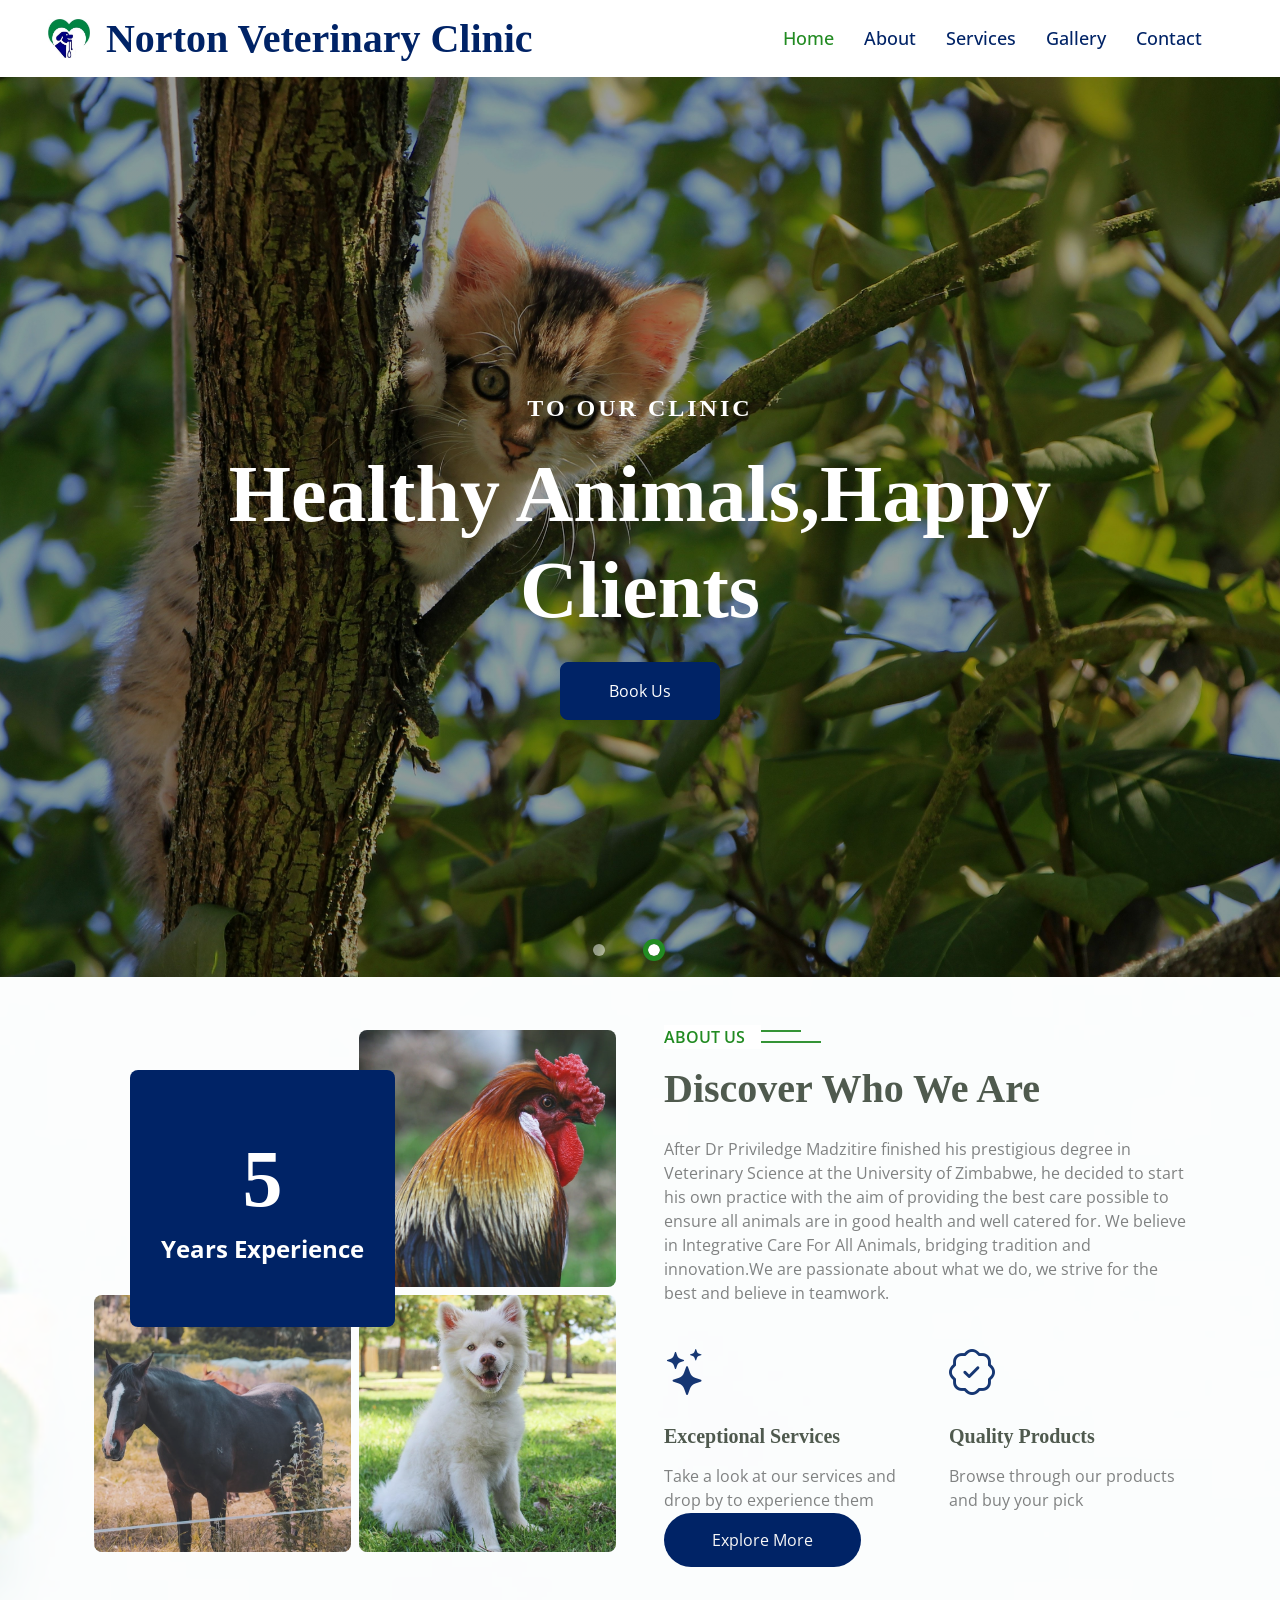
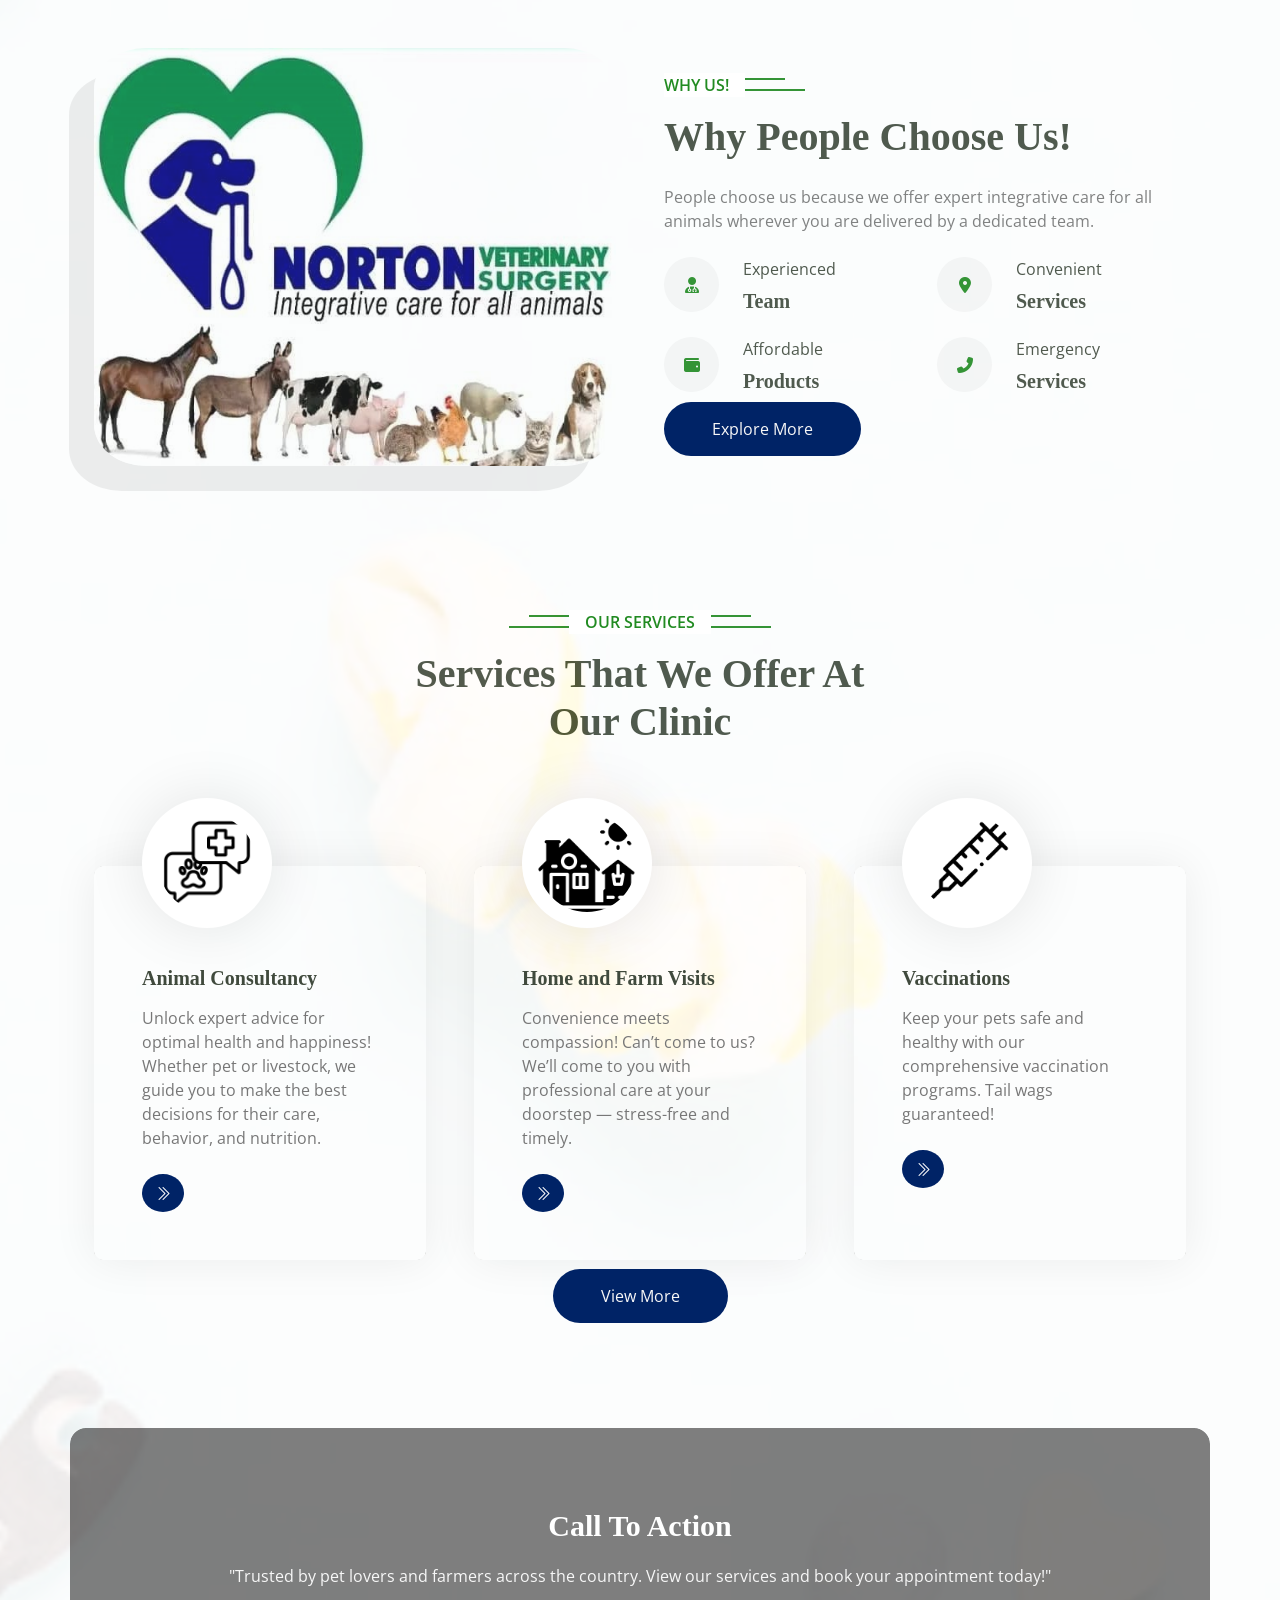
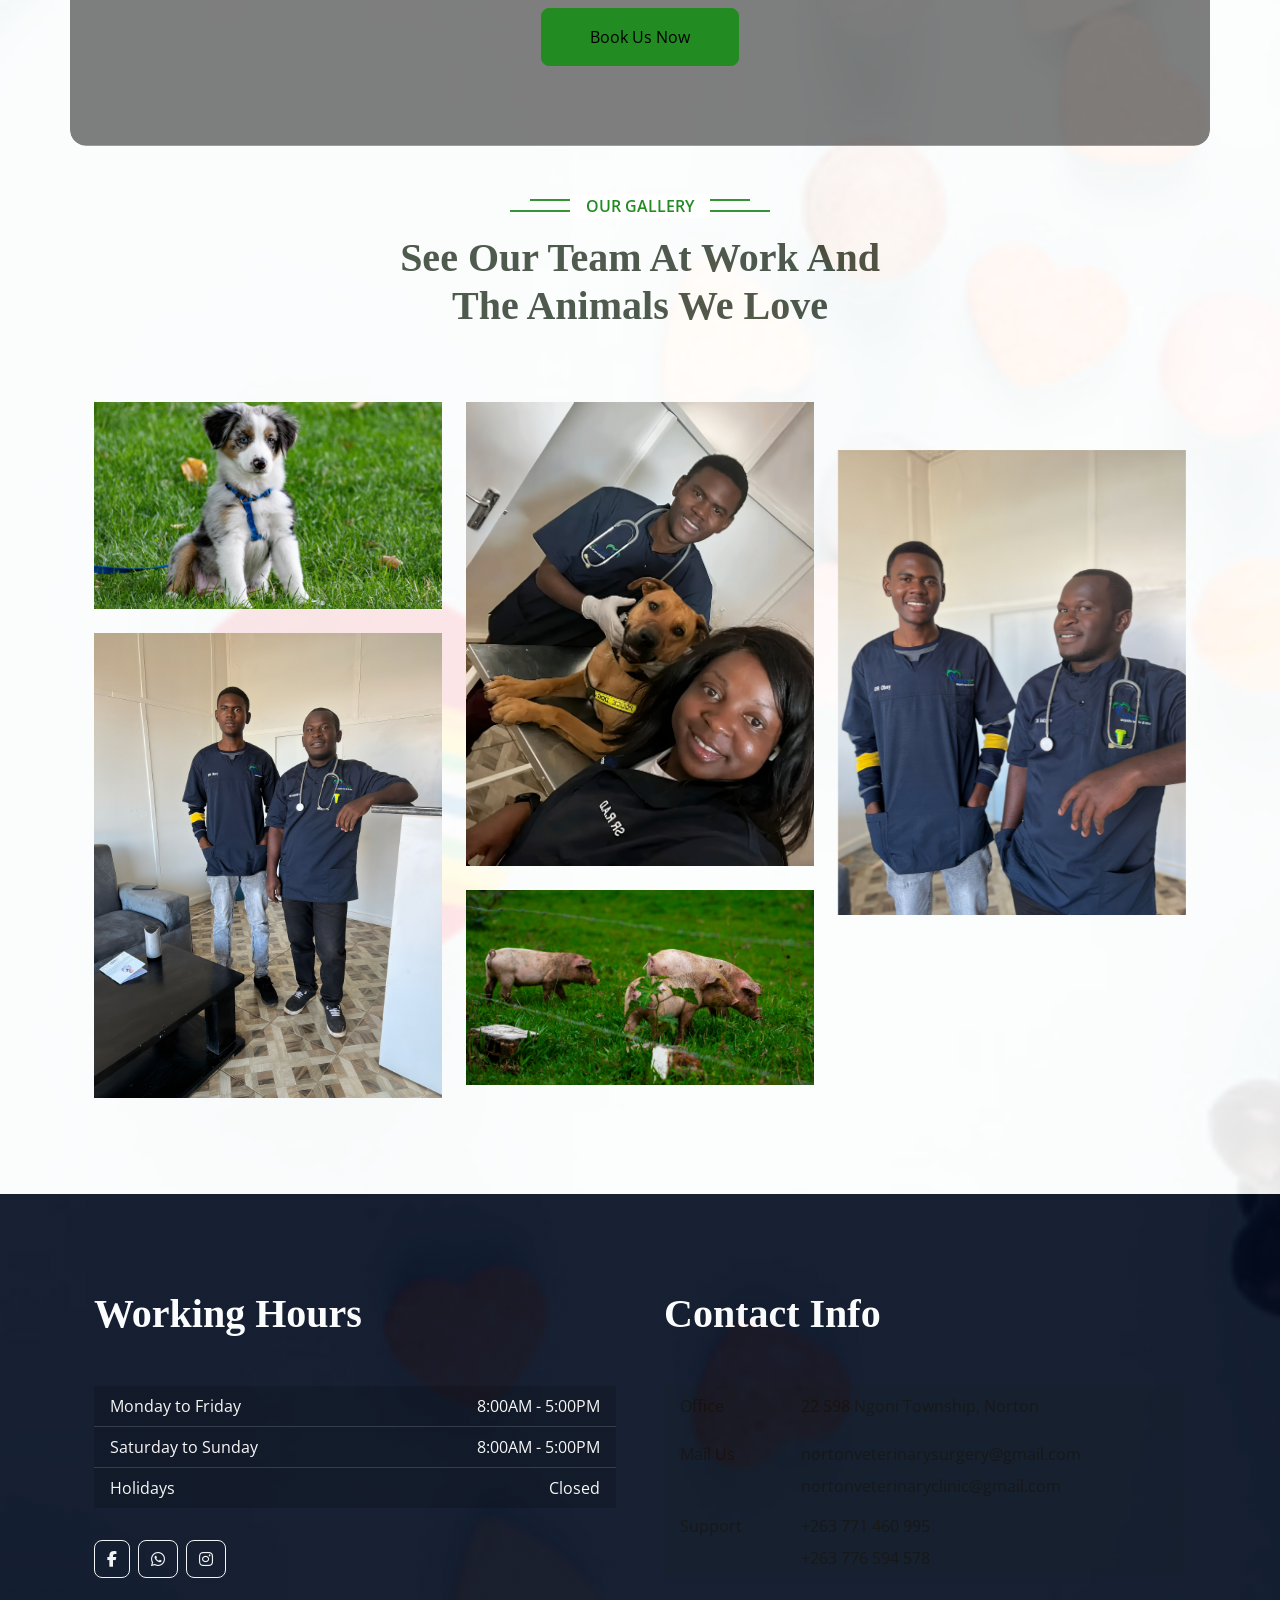
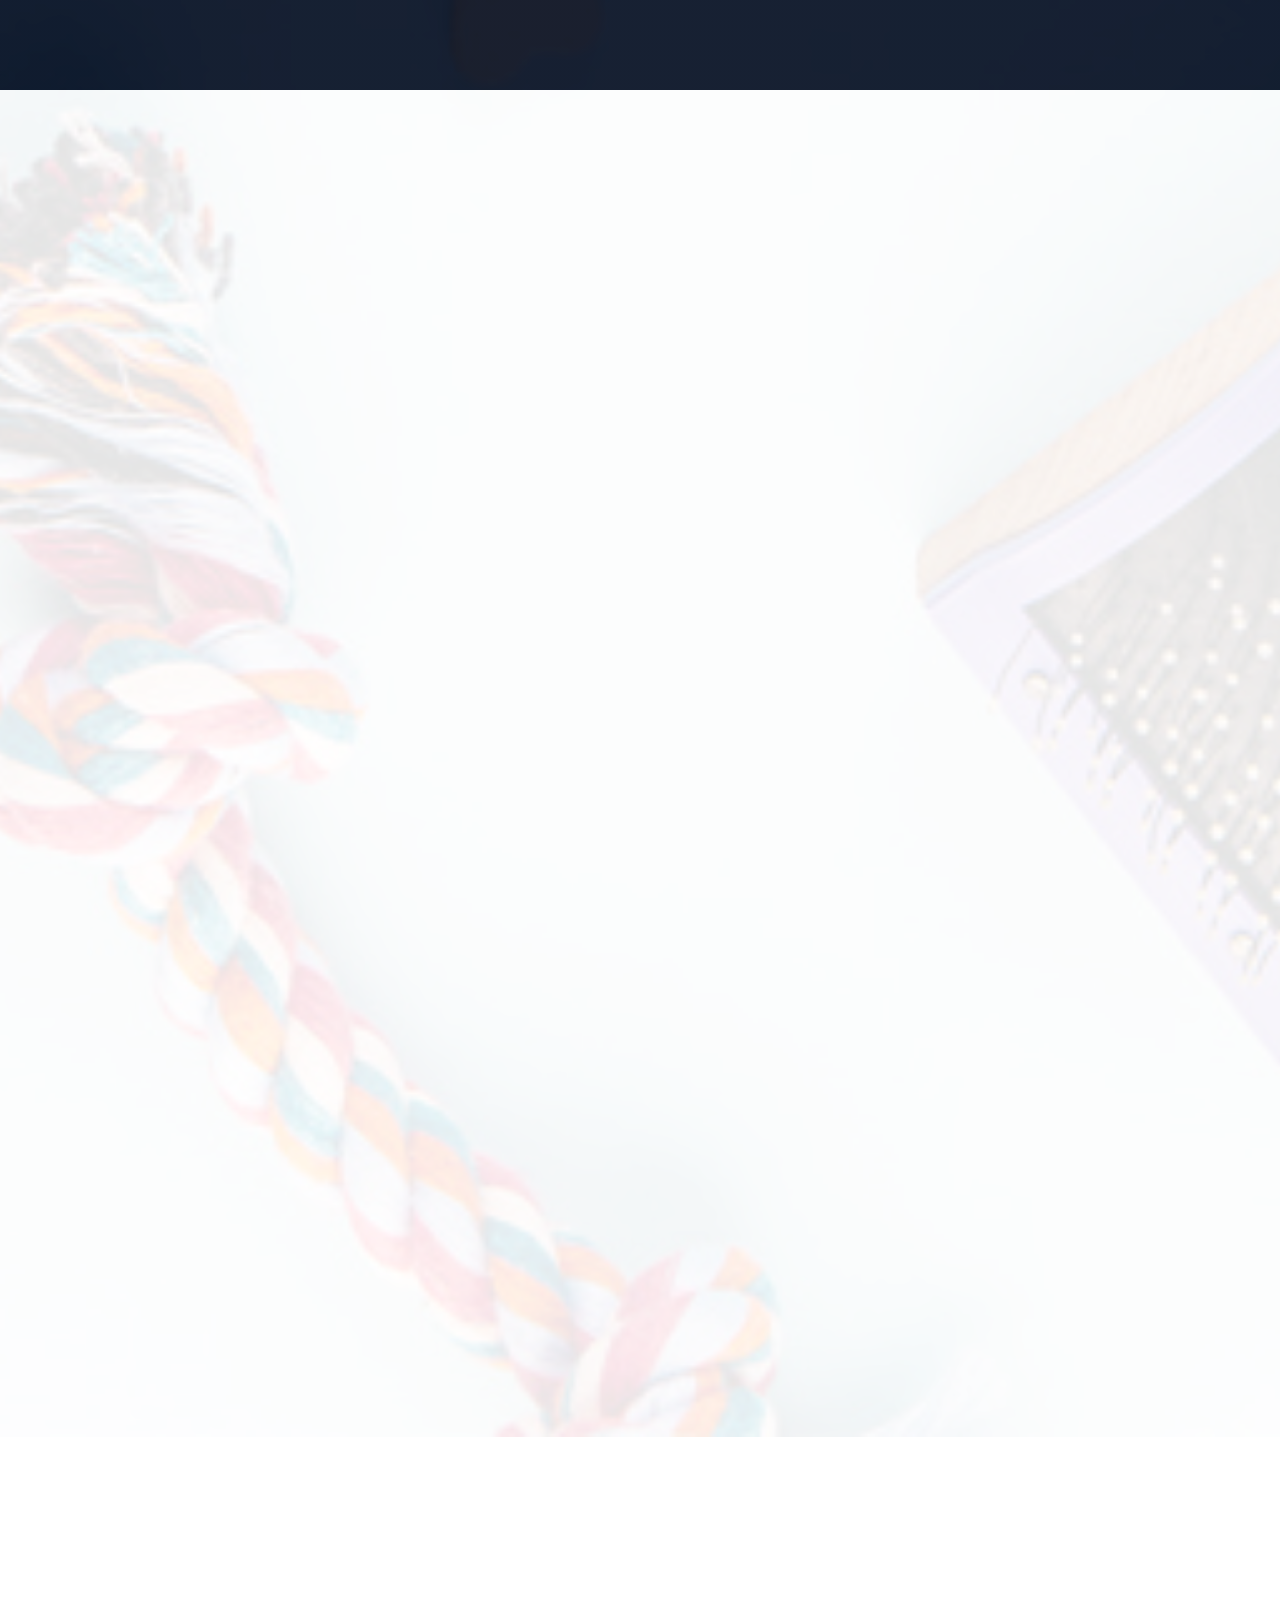
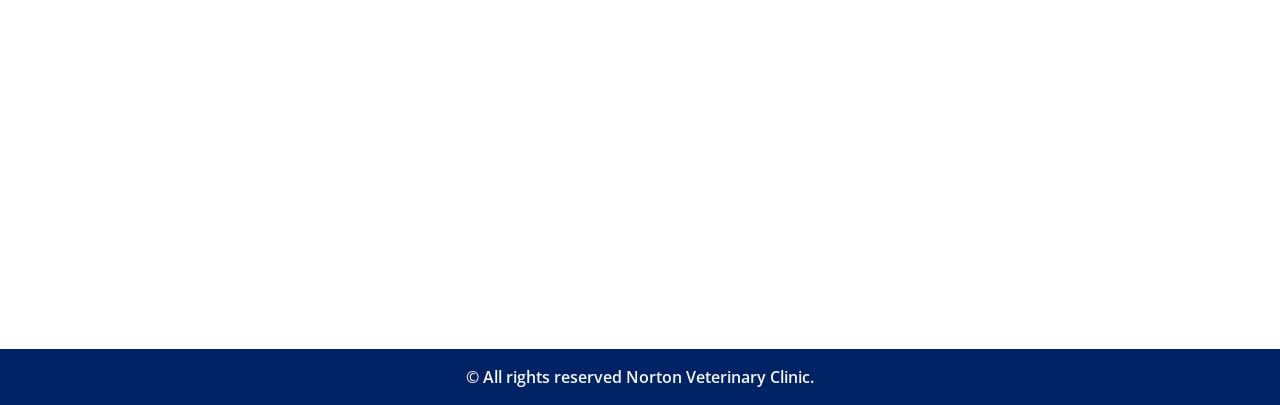
==== index.html @ 89fa4abd "Initial Commit" ====
<!DOCTYPE html>
<html lang="en">

<head>
    <meta charset="utf-8">
    <title>Norton Veterinary Clinic</title>
    <meta content="width=device-width, initial-scale=1.0" name="viewport">
    <meta content="" name="keywords">
    <meta content="" name="description">

    <!-- Favicon -->
    <link href="images/favicon.jpg" rel="icon">
    
    <!-- web fonts and libraries -->
    <link href="https://fonts.googleapis.com/css2?family=Open+Sans:wght@400;500&family=Quicksand:wght@600;700&display=swap" rel="stylesheet"/>
    <link href="https://cdn.jsdelivr.net/npm/bootstrap@5.3.3/dist/css/bootstrap.min.css" rel="stylesheet" integrity="sha384-rbsA2VBKQhggwzxH7pPCaAqO46MgnOM80zW1RWuH61DGLwZJEdK2Kadq2F9CUG65" crossorigin="anonymous">
    <link rel="stylesheet" href="https://cdn.jsdelivr.net/npm/bootstrap-icons@1.10.5/font/bootstrap-icons.css">
    <link href="https://cdnjs.cloudflare.com/ajax/libs/font-awesome/6.7.2/css/all.min.css" rel="stylesheet">
    <link rel="stylesheet" href="https://cdnjs.cloudflare.com/ajax/libs/animate.css/4.1.1/animate.min.css" integrity="sha512-c42qTSw/wPZ3/5LBzD+Bw5f7bSF2oxou6wEb+I/lqeaKV5FDIfMvvRp772y4jcJLKuGUOpbJMdg/BTl50fJYAw==" crossorigin="anonymous" referrerpolicy="no-referrer" />
    <link rel="stylesheet" href="https://cdnjs.cloudflare.com/ajax/libs/OwlCarousel2/2.3.4/assets/owl.carousel.min.css" integrity="sha512-tS3S5qG0BlhnQROyJXvNjeEM4UpMXHrQfTGmbQ1gKmelCxlSEBUaxhRBj/EFTzpbP4RVSrpEikbmdJobCvhE3g==" crossorigin="anonymous" referrerpolicy="no-referrer" />
    <link rel="stylesheet" href="https://cdnjs.cloudflare.com/ajax/libs/OwlCarousel2/2.3.4/assets/owl.theme.default.min.css" integrity="sha512-tS3S5qG0BlhnQROyJXvNjeEM4UpMXHrQfTGmbQ1gKmelCxlSEBUaxhRBj/EFTzpbP4RVSrpEikbmdJobCvhE3g==" crossorigin="anonymous" referrerpolicy="no-referrer" />
    <link rel="stylesheet" href="https://cdnjs.cloudflare.com/ajax/libs/lightbox2/2.11.5/css/lightbox.min.css" integrity="sha512-xtV3HfYNbQXS/1R1jP53KbFcU9WXiSA1RFKzl5hRlJgdOJm4OxHCWYpskm6lN0xp0XtKGpAfVShpbvlFH3MDAA==" crossorigin="anonymous" referrerpolicy="no-referrer" />
    
 
    <!-- Template Stylesheet -->
      <link href="css/bootstrap.css" rel="stylesheet">
    <link href="css/style.css" rel="stylesheet">



</head>

    <body>

    <!-- Navbar -->
      <nav class="navbar navbar-expand-lg bg-white navbar-light sticky-top  px-lg-5 px-4 py-lg-0  ">
        <a href="index.html" class="navbar-brand d-flex align-items-center">
           <img class="img-fluid me-3" src="images/logo.jpg" alt="Icon" />
            <h1 class="m-0 text-secondary lh-1">Norton Veterinary Clinic</h1>
        </a>
        <button type="button" class="navbar-toggler me-0" data-bs-toggle="collapse" data-bs-target="#navbarCollapse">
            <span class="navbar-toggler-icon"></span>
        </button>
        <div class="collapse navbar-collapse" id="navbarCollapse">
            <div class="navbar-nav ms-auto p-4 p-lg-0">
                <a href="index.html" class="nav-item nav-link active">Home</a>
                <a href="about.html" class="nav-item nav-link">About</a>
                <a href="service.html" class="nav-item nav-link">Services</a>
                <a href="gallery.html" class="nav-item nav-link">Gallery</a>
                <a href="contact.html" class="nav-item nav-link">Contact</a>
            </div>
         </div>
    </nav>
    <!-- Navbar -->

<!-- hero section -->
          <div class="container-fluid carousel-header vh-100 px-0">
            <div id="carouselId" class="carousel slide" data-bs-ride="carousel">
                <ol class="carousel-indicators">
                    <li data-bs-target="#carouselId" data-bs-slide-to="0" class="active"></li>
                    <li data-bs-target="#carouselId" data-bs-slide-to="1"></li>
          
                </ol>
                <div class="carousel-inner" role="listbox">
                    <div class="carousel-item active">
                        <img src="images/herosection1.jpg" class="img-fluid" alt="Image">
                        <div class="carousel-caption">
                            <div class="p-3" style="max-width: 900px;">
                                <h4 class="text-white text-uppercase fw-bold mb-4" style="letter-spacing: 3px;">WE WELCOME YOU</h4>
                                <h1 class="display-1 text-capitalize text-white mb-4">Saving Lives One Paw At Time </h1>
                               
                                <div class="d-flex align-items-center justify-content-center">
                                    <a class="btn-hover-bg btn btn-primary text-white py-3 px-5" href="contact.html">Contact Us</a>
                                </div>
                            </div>
                        </div>
                    </div>
                    <div class="carousel-item">
                        <img src="images/herosection2.jpg" class="img-fluid" alt="Image">
                        <div class="carousel-caption">
                            <div class="p-3" style="max-width: 900px;">
                                <h4 class="text-white text-uppercase fw-bold mb-4" style="letter-spacing: 3px;">TO OUR CLINIC</h4>
                                <h1 class="display-1 text-capitalize text-white mb-4">Healthy Animals,Happy Clients</h1>
                          
                                <div class="d-flex align-items-center justify-content-center">
                                    <a class="btn-hover-bg btn btn-secondary text-white py-3 px-5" href="https://wa.me/263776594578">Book Us</a>
                                </div>
                            </div>
                        </div>
                    </div>
                
                </div>
                <button class="carousel-control-prev" type="button" data-bs-target="#carouselId" data-bs-slide="prev">
                    <span class="carousel-control-prev-icon" aria-hidden="true"></span>
                    <span class="visually-hidden">Previous</span>
                </button>
                <button class="carousel-control-next" type="button" data-bs-target="#carouselId" data-bs-slide="next">
                    <span class="carousel-control-next-icon" aria-hidden="true"></span>
                    <span class="visually-hidden">Next</span>
                </button>
            </div>
        </div>

    
    <!-- End Hero Section -->

<!-- main content -->
   <div class="main_content">
    <div class="main_content_bg">
      <img src="images/maincontent.jpg" alt="">
    </div>

<!--About Us Section -->


<div class="container-xxl py-5">
  <div class="container">
    <div class="row g-5 align-items-end">
      <div class="col-lg-6">
        <div class="row g-2">
          <div class="col-6 position-relative wow animate__animated animate__fadeIn" data-wow-delay="0.6s">
            <div class="abt-exp rounded bg-secondary text-center">
              <h1 class="display-1 mb-1 text-white">5</h1>
              <small class="fs-4 fw-bold text-white">Years Experience</small>
            </div>
          </div>
          <div class="col-6 wow animate__animated animate__fadeIn" data-wow-delay="0.1s">
            <img class="img-fluid rounded" src="images/about1.jpeg" alt="">
          </div>
          <div class="col-6 wow animate__animated animate__fadeIn" data-wow-delay="0.3s">
            <img class="img-fluid rounded" src="images/about2.jpeg" alt="">
          </div>
          <div class="col-6 wow animate__animated animate__fadeIn" data-wow-delay="0.5s">
            <img class="img-fluid rounded" src="images/about3.jpg" alt="">
          </div>
        </div>
      </div>

    
      <div class="col-lg-6 wow animate__animated animate__fadeIn" data-wow-delay="0.4s">
        <p class="sect-title bg-white text-start pe-3 text-primary">About Us</p>
        <h1 class="mb-4">Discover Who We Are</h1>
        <p class="mb-4">
          After Dr Priviledge Madzitire finished his prestigious degree in Veterinary Science at the University of Zimbabwe, he decided to start his own practice with the aim of providing the best care possible to ensure all animals are in good health and well catered for. We believe in Integrative Care For All Animals, bridging tradition and innovation.We are passionate about what we do, we strive for the best and believe in teamwork.
        </p>

        <div class="row g-5 pt-2 mb-3">
          <div class="col-sm-6">
            <div class="abt-icon">
              <i class="bi bi-stars"></i>
            </div>
            <h5 class="mb-3">Exceptional Services</h5>
            <span>Take a look at our services and drop by to experience them</span>
          </div>
          <div class="col-sm-6">
            <div class="abt-icon">
              <i class="bi bi-patch-check"></i>
            </div>
            <h5 class="mb-3">Quality Products</h5>
            <span>Browse through our products and buy your pick</span>
          </div>
        </div>
        <a class="abt-btn px-5 py-3 rounded-pill" href="about.html">Explore More</a>
      </div>
    </div>
  </div>
</div>

<!-- end about -->

<!-- Why Us Section -->

<div class="container-xxl py-5">
  <div class="container">
    <div class="row g-5 align-items-center">
      <div class="col-lg-6 wow animate__animated animate__fadeInUp" data-wow-delay="0.5s">
        <div class="image-box">
          <img class="img-fluid" src="images/about.jpg" alt="">
        </div>
      </div>

      <div class="col-lg-6 wow animate__animated animate__fadeInUp" data-wow-delay="0.1s">
        <p class="sect-title bg-white pe-3 text-start text-primary">Why Us!</p>
        <h1 class="mb-4">Why People Choose Us!</h1>
        <p class="mb-4">People choose us because we offer expert integrative care for all animals wherever you are delivered by a dedicated team.</p>

        <div class="row g-4">
          <div class="col-6">
            <div class="d-flex align-items-center">
              <div class="d-flex flex-shrink-0 align-items-center justify-content-center rounded-circle bg-light" style="width: 55px; height: 55px;">
                <i class="fa fa-user-md text-primary"></i>
              </div>
              <div class="ms-4">
                <p class="text-dark mb-2">Experienced</p>
                <h5 class="text-dark mb-0">Team</h5>
              </div>
            </div>
          </div>

          <div class="col-6">
            <div class="d-flex align-items-center">
              <div class="d-flex flex-shrink-0 align-items-center justify-content-center rounded-circle bg-light" style="width: 55px; height: 55px;">
                <i class="fa fa-map-marker-alt text-primary"></i>
              </div>
              <div class="ms-4">
                <p class="text-dark mb-2">Convenient</p>
                <h5 class="text-dark mb-0">Services</h5>
              </div>
            </div>
          </div>

          <div class="col-6">
            <div class="d-flex align-items-center">
              <div class="d-flex flex-shrink-0 align-items-center justify-content-center rounded-circle bg-light" style="width: 55px; height: 55px;">
                <i class="fa fa-wallet text-primary"></i>
              </div>
              <div class="ms-4">
                <p class="text-dark mb-2">Affordable</p>
                <h5 class="text-dark mb-0">Products</h5>
              </div>
            </div>
          </div>

          <div class="col-6">
            <div class="d-flex align-items-center">
              <div class="d-flex flex-shrink-0 align-items-center justify-content-center rounded-circle bg-light" style="width: 55px; height: 55px;">
                <i class="fa fa-phone-alt text-primary"></i>
              </div>
              <div class="ms-4">
                <p class="text-dark mb-2">Emergency</p>
                <h5 class="text-dark mb-0">Services</h5>
              </div>
            </div>
          </div>
        </div>
        <br>
        <a class="abt-btn rounded-pill py-3 px-5" href="about.html">Explore More</a>
      </div>
    </div>
  </div>
</div>


<!-- end of why us -->

 
<!-- Services Section -->
<div class="container-fluid py-5">
  <div class="container py-5">
    <div class="text-center mx-auto pb-4 wow animate__animated animate__fadeInUp" data-wow-delay="0.1s" style="max-width: 500px;">
      <p class="sect-title bg-white text-center text-primary px-3">Our Services</p>
      <h1 class="mb-5">Services That We Offer At Our Clinic</h1>
    </div>

    <div class="row g-5 justify-content-center">
      
      <div class="col-md-6 col-lg-6 col-xl-4 pt-5 wow animate__animated animate__fadeInUp" data-wow-delay="0.1s">
        <div class="serv-item d-flex h-100">
          <div class="serv-img">
            <img class="img-fluid" src="images/service1.1.jpg" alt="">
          </div>
          <div class="serv-text p-5 pt-0">
            <div class="serv-icon">
              <img class="img-fluid rounded-circle" src="images/service1.png" alt="">
            </div>
            <h5 class="mb-3">Animal Consultancy</h5>
            <p class="mb-4">
              Unlock expert advice for optimal health and happiness! Whether pet or livestock, we guide you to make the best decisions for their care, behavior, and nutrition.
            </p>
            <a class="btn btn-square rounded-circle" href="service.html"><i class="bi bi-chevron-double-right"></i></a>
          </div>
        </div>
      </div>

    
      <div class="col-md-6  col-lg-6 col-xl-4 pt-5 wow animate__animated animate__fadeInUp" data-wow-delay="0.3s">
        <div class="serv-item d-flex h-100">
          <div class="serv-img">
            <img class="img-fluid" src="images/service2.2.jpg" alt="">
          </div>
          <div class="serv-text p-5 pt-0">
            <div class="serv-icon">
              <img class="img-fluid rounded-circle" src="images/service2.png" alt="">
            </div>
            <h5 class="mb-3">Home and Farm Visits</h5>
            <p class="mb-4">
              Convenience meets compassion! Can’t come to us? We’ll come to you with professional care at your doorstep — stress-free and timely.
            </p>
            <a class="btn btn-square rounded-circle" href="service.html"><i class="bi bi-chevron-double-right"></i></a>
          </div>
        </div>
      </div>

    
      <div class="col-md-6 col-lg-6 col-xl-4 pt-5 wow animate__animated animate__fadeInUp" data-wow-delay="0.5s">
        <div class="serv-item d-flex h-100">
          <div class="serv-img">
            <img class="img-fluid" src="images/service3.2.jpg" alt="">
          </div>
          <div class="serv-text p-5 pt-0">
            <div class="serv-icon">
              <img class="img-fluid rounded-circle" src="images/service3.png" alt="">
            </div>
            <h5 class="mb-3">Vaccinations</h5>
            <p class="mb-4">
              Keep your pets safe and healthy with our comprehensive vaccination programs. Tail wags guaranteed!
            </p>
            <a class="btn btn-square rounded-circle" href="service.html"><i class="bi bi-chevron-double-right"></i></a>
          </div>
        </div>
      </div>
    </div>
    <div class="text-center p-4">
      <a class="abt-btn rounded-pill py-3 px-5" href="service.html">View More</a>
    </div>
  </div>
</div>
<!-- service end -->

<!-- Call To Action Section -->
<section id="CAT" class="CAT section dark-background">
  <div class="container CAT section dark-background">
    <img src="images/CAT.png" alt="" class="img-fluid mb-4">
    <div class="content row justify-content-center wow animate__animated animate__zoomIn" data-wow-delay="0.1s">
      <div class="col-xl-10">
        <div class="text-center">
          <h2>Call To Action</h2>
          <p>"Trusted by pet lovers and farmers across the country. View our services and book your appointment today!"</p>
          <a class="btn btn-primary rounded-rectangle py-3 px-5" href="https://wa.me/263776594578">Book Us Now</a>
        </div>
      </div>
    </div>
  </div>
</section>
<!-- CAT  end -->



 <!-- gallery -->
<div class="container-xxl py-5">
  <div class="container">
    <div class="text-center mx-auto pb-4 wow animate__animated animate__fadeInUp" data-wow-delay="0.1s" style="max-width: 500px;">
      <p class="sect-title bg-white text-center text-primary px-3">Our Gallery</p>
      <h1 class="mb-5">See Our Team At Work And The Animals We Love</h1>
    </div>

    <div class="row g-4">
      <!-- Column 1 -->
      <div class="col-lg-4 col-md-6 wow animate__animated animate__fadeInUp" data-wow-delay="0.1s">
        <div class="row g-4">
          <div class="col-12">
            <a href="images/md-1.jpg" data-lightbox="gallery">
              <div class="position-relative">
                <img class="img-fluid" src="images/md-1.jpg" alt="">
              </div>
            </a>
          </div>
          <div class="col-12">
            <a href="images/lg-1.jpg" data-lightbox="gallery">
              <div class="position-relative">
                <img class="img-fluid" src="images/lg-1.jpg" alt="">
              </div>
            </a>
          </div>
        </div>
      </div>

      <!-- Column 2 -->
      <div class="col-lg-4 col-md-6 wow animate__animated animate__fadeInUp" data-wow-delay="0.3s">
        <div class="row g-4">
          <div class="col-12">
            <a href="images/lg-2.jpg" data-lightbox="gallery">
              <div class="position-relative">
                <img class="img-fluid" src="images/lg-2.jpg" alt="">
              </div>
            </a>
          </div>
          <div class="col-12">
            <a href="images/md-2.jpg" data-lightbox="gallery">
              <div class="position-relative">
                <img class="img-fluid" src="images/md-2.jpg" alt="">
              </div>
            </a>
          </div>
        </div>
      </div>

      <!-- Column 3 -->
      <div class="col-lg-4 col-md-6 wow animate__animated animate__fadeInUp" data-wow-delay="0.5s">
        <div class="row g-4">
          <div class="col-12">
            <a href="images/md-3.jpg" data-lightbox="gallery">
              <div class="position-relative">
                <img class="img-fluid" src="images/md-3.jpg" alt="">
              </div>
            </a>
          </div>
          <div class="col-12">
            <a href="images/lg-3.jpg" data-lightbox="gallery">
              <div class="position-relative">
                <img class="img-fluid" src="images/lg-3.jpg" alt="">
              </div>
            </a>
          </div>
        </div>
      </div>
      
      
    </div>
  </div>
</div>
<!-- gallery -->

     
<!-- banner working hrs -->
<div class="container-xxl bg-secondary working-hours my-5 py-5 wow fadeInUp" data-wow-delay="0.1s"> 
  <div class="container py-5">
    <div class="row g-5">
      <div class="col-md-6 wow fadeIn" data-wow-delay="0.3s">
        <h1 class="display-6 text-white mb-5">Working Hours</h1>
        <ul class="list-group list-group-flush">
          <li class="list-group-item d-flex justify-content-between align-items-center">
            <span>Monday to Friday</span>
            <span>8:00AM - 5:00PM</span>
          </li>
          <li class="list-group-item d-flex justify-content-between align-items-center">
            <span>Saturday to Sunday</span>
            <span>8:00AM - 5:00PM</span>
          </li>
             <li class="list-group-item d-flex justify-content-between align-items-center">
            <span>Holidays</span>
            <span>Closed</span>
          </li>
        </ul>
        <br>
        <div class="d-flex pt-2">
        
          <a class="btn btn-outline-light btn-social me-2" href="https://www.facebook.com/profile.php?id=100092186135225"><i class="fab fa-facebook-f"></i></a>
          <a class="btn btn-outline-light btn-social me-2" href="https://wa.me/263776594578"><i class="fab fa-whatsapp"></i></a>
            <a class="btn btn-outline-light btn-social me-2" href="https://wa.me/263776594578"><i class="fab fa-instagram"></i></a>
         
        </div>
      </div>
      <div class="col-md-6 text-light wow fadeIn" data-wow-delay="0.5s">
        <h1 class="display-6 text-white mb-5">Contact Info</h1>
        <table class="table table-borderless text-white">
          <tbody>
            <tr>
              <td>Office</td>
              <td>
                <p class="mb-2">22 598 Ngoni Township, Norton</p></td>
            </tr>
            <tr>
              <td>Mail Us</td>
              <td>
                <p class="mb-2">nortonveterinarysurgery@gmail.com</p>
                <p class="mb-0">nortonveterinaryclinic@gmail.com</p>
              </td>
            </tr>
            <tr>
              <td>Support</td>
              <td>
                <p class="mb-2">+263 771 460 995</p>
                <p class="mb-0">+263 776 594 578</p>
              </td>
            </tr>
          </tbody>
        </table>
      </div>
    </div>
  </div>
</div>

<!-- end of banner -->



<!-- team -->
<div class="container-xxl py-5">
  <div class="container">
    <div class="text-center mx-auto wow animate__animated animate__fadeInUp" data-wow-delay="0.1s" style="max-width: 500px;">
      <p class="sect-title bg-white text-center text-primary px-3">Our Team</p>
      <h1 class="mb-5">Experienced Team Members</h1>
    </div>
    <div class="row g-4 justify-content-center">
      <!-- Team Member 1 -->
      <div class=" col-md-6 col-lg-4 wow animate__animated animate__fadeInUp" data-wow-delay="0.1s">
        <div class="team-card rounded-circle p-4 text-center">
          <img class="img-fluid rounded-circle mb-4" src="images/dr priv.jpg" alt="Dr Priviledge Madzitire">
          <h5>Dr P Madzitire</h5>
          <p class="text-dark">Founder and Owner</p>
   
        </div>
      </div>

      <!-- Team Member 2 -->
      <div class=" col-md-6 col-lg-4 wow animate__animated animate__fadeInUp" data-wow-delay="0.3s">
        <div class="team-card rounded-circle p-4 text-center">
          <img class="img-fluid rounded-circle mb-4" src="images/dr debra.jpg" alt="Dr Debra Makumbinde">
          <h5>Dr D Makumbinde</h5>
          <p class="text-dark">Veterinarian</p>
       
        </div>
      </div>

      <!-- Team Member 3 -->
      <div class=" col-md-6 col-lg-4 wow animate__animated animate__fadeInUp" data-wow-delay="0.5s">
        <div class="team-card rounded-circle p-4 text-center">
          <img class="img-fluid rounded-circle mb-4" src="images/dr obey.jpg" alt="Dr Obey Chaparotanga">
          <h5>Dr O Chaparotanga</h5>
          <p class="text-dark">Veterinarian</p>
        
        </div>
      </div>
    </div>
  </div>
</div>
<!-- end of team -->


<!-- testimonial -->
<div class="container-xxl py-5">
      <div class="container">
        <h1 class="display-5 text-center mb-5 wow fadeInUp" data-wow-delay="0.1s" > What Our Clients Say!</h1>
        <div class="owl-carousel testimonial-carousel wow fadeInUp" data-wow-delay="0.1s">
          <div class="testimonial-item text-center">
            <img class="img-fluid rounded-circle border border-2 p-2 mx-auto mb-4" src="images/woman.jpg" style="width: 100px; height: 100px"/>
            <div class="testimonial-text rounded text-center p-4">
              <p>
              Their service is tailor made to clients needs and they are a call away</p>
                          
              </p>
              <h5 class="mb-1">D.Makumbinde</h5>
              <span class="fst-italic">Pet Owner</span>
            </div>
          </div>
          <div class="testimonial-item text-center">
            <img
              class="img-fluid rounded-circle border border-2 p-2 mx-auto mb-4"
              src="images/man.jpg"
              style="width: 100px; height: 100px"
            />
            <div class="testimonial-text rounded text-center p-4">
              <p>
               They are very friendly and good at customer service ,they are good  and know what they they do</p>
                              
              </p>
              <h5 class="mb-1">Muzani</h5>
              <span class="fst-italic">Customer</span>
            </div>
          </div>
        
        </div>
      </div>
    </div>
<!-- end testimonial -->

   
</div>
   
     
<!-- back to top btn -->

<a href="#" class="btn btn-lg btn-primary btn-lg-square back-to-top"><i class="bi bi-arrow-up"></i></a>
  

<!-- Footer Start -->
<div class="container-fluid bg-secondary text-light footer mt-5 pt-5 wow animate__animated animate__fadeIn" data-wow-delay="0.1s">
  <div class="container py-5">
    <div class="row g-5">

      
      <div class="col-lg-3 col-md-12">
        <h5 class="text-light mb-4">Address</h5>
        <p><li>22 598 Ngoni Township Norton</li></p>
        <p><li>+263 771 460 995</li></p>
        <p><li>+263 776 594 578</li></p>
        <p><li>nortonveterinaryclinic@gmail.com</li></p>
        <p><li>nortonveterinarysurgery@gmail.com</li></p>
        <!-- <p class="mb-2">22 598 Ngoni Township Norton</p>
        <p class="mb-2">+263 771 460 995</p>
        <p class="mb-2">+263 776 594 578</p>
        <p class="mb-2">nortonveterinaryclinic@gmail.com</p>
        <p class="mb-2">nortonveterinarysurgery@gmail.com</p> -->

      

      </div>

      <!-- Quick Links -->
      <div class="col-lg-3 col-md-12">
        <h5 class="text-light mb-4">Quick Links</h5>
        <a class="btn btn-link text-light" href="about.html">About Us</a>
         <a class="btn btn-link text-light" href="about.html">Why Us</a>
         <a class="btn btn-link text-light" href="about.html">Our Team</a>
       <a class="btn btn-link text-light" href="service.html">Our Services</a>
        <a class="btn btn-link text-light" href="gallery.html">Our Gallery</a>
        <a class="btn btn-link text-light" href="contact.html">Contact Us</a>
       
     
      </div>

      <!-- Services -->
      <div class="col-lg-3 col-md-12">
        <h5 class="text-light mb-4">Services</h5>
             <p class="mb-1"><li>Animal Consultancy</li></p>
               <p class="mb-1"><li>Dog Breeding</li></p>
                <p class="mb-1"><li>Vaccinations</li></p>
                    <p class="mb-1"><li>StockFeeds</li></p>
                      <p class="mb-1"><li>Agrochemicals</li></p>
      
      </div>
       
           
      
  
<!-- Working Hrs -->
<div class="col-lg-3 col-md-6">
                   <h5 class="text-white mb-4">Business Hours</h5>
                    <p class="mb-1">Monday - Friday</p>
                    <h6 class="text-light">08:00 am - 05:00 pm</h6>
                    <p class="mb-1">Saturday - Sunday</p>
                    <h6 class="text-light">08:00 am - 05:00 pm</h6>
                 
                      <div class="d-flex pt-4">
          <a class="btn btn-outline-light btn-social me-2" href="https://www.facebook.com/profile.php?id=100092186135225"><i class="fab fa-facebook-f"></i></a>
          <a class="btn btn-outline-light btn-social me-2" href="https://wa.me/263776594578"><i class="fab fa-whatsapp"></i></a>
            <a class="btn btn-outline-light btn-social me-2" href="https://wa.me/263776594578"><i class="fab fa-instagram"></i></a>
         
        </div>
                </div>
 

        </div>
      </div>
    </div>
    </div>
    

<!-- Copyright Footer -->
<footer class="bg-secondary text-center py-3">
  <p class="text-light fw-semibold mb-0">&copy; All rights reserved Norton Veterinary Clinic.</p>
  </footer>
  
<!-- Footer End -->

    
 
       <!-- JS libraries -->
     <!-- jQuery 3.7.1 -->
<script src="https://code.jquery.com/jquery-3.7.1.min.js"></script>

<!-- Bootstrap 5.3.3 Bundle JS (includes Popper) -->
<script src="https://cdn.jsdelivr.net/npm/bootstrap@5.3.3/dist/js/bootstrap.bundle.min.js"></script>

<!-- Owl Carousel 2.3.4 JS -->
<script src="https://cdnjs.cloudflare.com/ajax/libs/OwlCarousel2/2.3.4/owl.carousel.min.js"></script>

<!-- WOW.js 1.1.2 -->
<script src="https://cdnjs.cloudflare.com/ajax/libs/wow/1.1.2/wow.min.js"></script>

<!-- Lightbox2 2.11.5 -->
<script src="https://cdnjs.cloudflare.com/ajax/libs/lightbox2/2.11.5/js/lightbox.min.js"></script>

<!-- Parallax.js 3.1.0 -->
<script src="https://cdnjs.cloudflare.com/ajax/libs/parallax/3.1.0/parallax.min.js"></script>






    <!-- Template Javascript -->
    <script src="js/main.js"></script>
    </body>
</html>
---- css/style.css ----
:root {
    --primary: #228B22;
    --secondary: #002366;
    --light: #F7F7F7;
    --dark: #404A3d;
}

body { 
  overflow-x: hidden;
}
/* button  to go up*/

.back-to-top {
    position: fixed;
    display: none;
    right: 45px;
    bottom: 45px;
    z-index: 99;
}


/* Navbar */

.navbar.sticky-top {
    top: -100px;
    transition: 0.5s;
}

.navbar .navbar-brand {
 color: #002366;
    display: flex;
    align-items: center;
    font-size: 1.8rem;
    white-space: nowrap;
 
  
}

.navbar .navbar-brand img {
        max-height: 40px;
        }

.navbar .navbar-nav .nav-link {
    margin-right: 30px;
    padding: 25px 0;
    color: #002366;
    font-size: 18px;
    font-weight: 500;
    outline: none;
    cursor: pointer;
}

.navbar .navbar-nav .nav-link:hover,
.navbar .navbar-nav .nav-link.active {
    color: #228B22;
}

@media (max-width: 576px){
.navbar .navbar-brand {
 display: flex;
  align-items: center;
  white-space: nowrap;
}

 .navbar .navbar-brand h1 { 
  font-size: 1.3rem !important;

 }
 
 .navbar .navbar-brand img {
  max-height: 26px;
  margin-right: 5px !important;
}
}


@media (max-width: 991.98px) {
    .navbar .navbar-nav .nav-link  {
        margin-right: 0;
        padding: 10px 0;
    }

    .navbar .navbar-nav {
        border-top: 1px solid #EEEEEE;
    }

}
/*  end navbar */
.carousel-header #carouselId .carousel-control-prev,
.carousel-header #carouselId .carousel-control-next {
    background: transparent;
}

.carousel-header #carouselId .carousel-inner .carousel-item {
    position: relative;
    min-height: 100vh 
}

.carousel-header #carouselId .carousel-inner .carousel-item img {
    position: absolute;
    width: 100%;
    height: 100%;
    object-fit: cover;
}

.carousel-header #carouselId .carousel-inner .carousel-item .carousel-caption {
    position: absolute;
    width: 100%;
    height: 100%;
    top: 0;
    left: 0;
    padding-top: 80px;
    display: flex;
    align-items: center;
    justify-content: center;
    text-align: center;
    background: linear-gradient(rgba(0, 0, 0, .4), rgba(0, 0, 0, 0.4));
    background-size: cover;
}

.carousel-control-prev,
.carousel-control-next {
    opacity: 0;
}

.carousel-control-prev .carousel-control-prev-icon,
.carousel-control-next .carousel-control-next-icon {
    background: transparent !important;
}

.carousel-header #carouselId.carousel {
    position: relative;
}

.carousel-header #carouselId.carousel .carousel-indicators {
    position: absolute;
    bottom: 0;
    left: 0;
    display: flex;
    align-items: center;
    justify-content: center;
    background: transparent !important;
}

.carousel-header #carouselId.carousel .carousel-indicators li,
.carousel-header #carouselId.carousel .carousel-indicators li,
.carousel-header #carouselId.carousel .carousel-indicators li {
    margin-right: 30px !important;
}

.carousel-header #carouselId.carousel .carousel-indicators li {
    width: 12px;
    height: 12px;
    border-radius: 12px !important;
    border: 5px solid transparent;
    transition: 0.5s;
    
}

.carousel-header #carouselId.carousel .carousel-indicators li.active {
    border: 5px solid var(--bs-primary) !important;
    border-radius: 10px;
}

/* hero sect end */

/* main content */
.main_content {
  position: relative;
}

.main_content .main_content_bg {
  position: absolute;
  top: 0;
  left: 0;
  width: 100%;
  height: 100%;
}

.main_content .main_content_bg img {
  width: 100%;
  height: 100%;
  -o-object-fit: cover;
     object-fit: cover;
  opacity: .1;
}

/* page header */
.page-header {
  
    background: linear-gradient(rgba(0, 0, 0, 0.7), rgba(0, 0, 0, 0.7)),url(../images/banner.jpg) center center no-repeat;
    background-size: cover;
}

.page-header .breadcrumb-item.breadcrumb-item::before {
    color: var(--light);
}

.page-header .breadcrumb-item,
.page-header .breadcrumb-item a {
    font-size: 20px;
    color: var(--light);
}


/* page header */

/* section titles */
.sect-title {
    position: relative;
    display: inline-block;
    text-transform: uppercase;
    font-weight: 600;
}

.sect-title::before {
    position: absolute;
    content: "";
    width: calc(100% + 80px);
    height: 2px;
    top: 5px;
    left: -40px;
    background:#228B22;;
    z-index: -1;
}

.sect-title::after {
    position: absolute;
    content: "";
    width: calc(100% + 120px);
    height: 2px;
    bottom: 6px;
    left: -60px;
    background: #228B22;;
    z-index: -1;
}

.sect-title.text-start::before {
    width: calc(100% + 40px);
    left: 0;
}

.sect-title.text-start::after {
    width: calc(100% + 60px);
    left: 0;
}
/* section titles */

/* About start */
.abt-exp {
    position: absolute;
    width: 100%;
    height: 100%;
    z-index: 1;
     right: -40px;
    bottom: -40px;
    display: flex;
    flex-direction: column;
    align-items: center;
    justify-content: center;
}


.abt-icon {
  color: var(--secondary);
  margin-bottom: 18px;
}
.abt-icon i {
  font-size: 46px;
}
.abt-btn
{
    position: relative;
    z-index: 10;


    background-color: #002366;
    color:#F7F7F7
}
.abt-btn:hover{
    color:black;
    background-color: #228B22;
} 
.abt .icon-box {
  background-color: var(--light);
  padding: 40px 30px;
  box-shadow: 0px 10px 50px rgba(0, 0, 0, 0.1);
  border-radius: 10px;
  transition: all 0.3s ease-out 0s;
}

.abt .icon-box i {
  width: 70px;
  height: 70px;
  border-radius: 50%;
  display: inline-flex;
  align-items: center;
  justify-content: center;
  margin-bottom: 6px;
  font-size: 40px;
  line-height: 0;
  transition: all 0.4s ease-out 0s;
  
}

.abt .icon-box h2 {
  margin-bottom: 8px;
  font-size: 22px;
  font-weight: 700;
}

.abt .icon-boxes .col-md-6:nth-child(2) .icon-box{ 
 margin-top: -36px;
}
.abt .icon-boxes .col-md-6:nth-child(4) .icon-box {
  margin-top: -36px;
}

@media (max-width: 768px) {

  .abt .icon-boxes .col-md-6:nth-child(2) .icon-box{
       margin-top: 0;
  }
  .abt .icon-boxes .col-md-6:nth-child(4) .icon-box {
    margin-top: 0;
  }
} 

/* about end */



/* why us */
 .image-box img {
  width: 100%;
  -webkit-box-shadow: -25px 25px 0 0 rgba(0, 0, 0, 0.07);
          box-shadow: -25px 25px 0 0 rgba(0, 0, 0, 0.07);
          border-radius: 10%;
}


/* why us end */

/* services */
.serv-item {
    position: relative;
    border-radius: 10px;
    box-shadow: 0 0 45px rgba(0, 0, 0, .07);
}

.serv-item .serv-img {
    position: absolute;
    width: 100%;
    height: 100%;
    top: 0;
    left: 0;
    border-radius: 8px;
    overflow: hidden;
    z-index: -1;
}

.serv-item .serv-img img {
    position: absolute;
    width: 100%;
    height: 100%;
    left: 0;
    object-fit: cover;
    border-radius: 10px;
}

.serv-item .serv-img::before {
    position: absolute;
    content: "";
    width: 100%;
    height: 100%;
    top: 0;
    left: 0;
    background: rgba(0, 0, 0, .5);
    border-radius: 10px;
    z-index: 1;
}

.serv-item .serv-img::after {
    position: absolute;
    content: "";
    width: 100%;
    height: 100%;
    top: 0;
    left: 0;
    background: #FFFFFF;
    transition: .5s ease-out;
    z-index: 2;
}

.serv-item:hover .serv-img::after {
    width: 0;
    left: auto;
    right: 0;
}

.serv-item .serv-text .serv-icon {
    width: 130px;
    height: 130px;
    padding: 16px;
    margin-top: -68px;
    margin-bottom: 38px;
    background: #FFFFFF;
    border-radius: 130px;
    overflow: hidden;
    box-shadow: 0 0 60px rgba(0, 0, 0, .1);
}
.serv-item:hover .serv-text h5{
    color: #FFFFFF;
}
.serv-item:hover .serv-text p {
    color: #FFFFFF;
}
.serv-item .serv-text .btn {
    color: #ffff;
    background: #002366;
}

.serv-item .serv-text .btn:hover {
    color: #FFFFFF;
    background-color: #228B22;
}
 

/* services */

/* call to action */

.CAT{
  background-color:transparent;
}

.CAT .container {
  padding-top: 80px;
  padding-bottom: 80px;
  border-radius: 16px;
  overflow: hidden;
  position: relative;
  clip-path: inset(0 round 16px);
}

.CAT .container img {
  
  top: 0;
  left: 0;
  display: block;
  width: 100%;
  height: 100%;
  object-fit: cover;
 position: fixed;
  z-index: 1;
  border-radius: 16px;
  overflow: hidden;
}

.CAT .container:before {
  content: "";
  background: rgba(0, 0, 0, 0.5);
  position: absolute;
  inset: 0;
  z-index: 2;
}

.CAT.container .content {
  position: relative;
  z-index: 2;
}

.CAT h2 {
  color: white;
  font-size: 30px;
  font-weight: 700;
  margin-bottom: 20px;
}

.CAT p {
  color: var(--light);
  margin-bottom: 20px;
}

/* call to action end */



/* working hrs */
.working-hours {
    background: linear-gradient(rgba(0, 0, 0, .7), rgba(0, 0, 0, .7)), url(../img/bg-2.jpg) center center no-repeat;
    background-size: cover;
}

.working-hours .list-group-item {
    display: flex;
    justify-content: space-between;
    color: var(--light);
    background: rgba(0, 0, 0, .15);
    border-color: rgba(255, 255, 255, .15);
}

.working-hours .table {
    color: var(--light);
    background: rgba(0, 0, 0, .15);
}

.working-hours .table td {

    padding: .5rem 1rem;
    border-color: rgba(255, 255, 255, .15);
}

@media (max-width:400px){
.working-hours .table td p {
  font-size: 0.85rem;
}

}
/* .working-hours .table td p { 
  word-break: break-word;
  overflow-wrap: break-word;
} */
.working-hours .table tr:last-child td {
    border: none;
}

/* working hrs */

/* team*/
.team-card {
    position: relative;
    text-align: center;
    border-radius: 10px;
    box-shadow: 0 0 45px rgba(0, 0, 0, .08);
}
/* team */



/* faq */


.faq .content h3 {
  font-weight: 400;
  font-size: 34px;
}

.faq .content p {
  font-size: 18px;
  color: color-mix(in srgb, var(--default-color), transparent 30%);
}

.faq .faq-container .faq-item {
  background-color: var(--light);
  position: relative;
  padding: 20px;
  margin-bottom: 20px;
  box-shadow: 0px 5px 25px 0px rgba(0, 0, 0, 0.1);
  overflow: hidden;
}

.faq .faq-container .faq-item:last-child {
  margin-bottom: 0;
}

.faq .faq-container .faq-item h3 {
  font-weight: 600;
  font-size: 18px;
  line-height: 24px;
  margin: 0 30px 0 0;
  transition: 0.3s;
  cursor: pointer;
  display: flex;
  align-items: flex-start;
}

.faq .faq-container .faq-item h3 .num {
  color: var(--light);
  padding-right: 5px;
}


.faq .faq-container .faq-item .faq-content {
  display: grid;
  grid-template-rows: 0fr;
  transition: 0.3s ease-in-out;
  visibility: hidden;
  opacity: 0;
}

.faq .faq-container .faq-item .faq-content p {
  margin-bottom: 0;
  overflow: hidden;
}

.faq .faq-container .faq-item .faq-toggle {
  position: absolute;
  top: 20px;
  right: 20px;
  font-size: 16px;
  line-height: 0;
  transition: 0.3s;
  cursor: pointer;
}

.faq .faq-container .faq-item .faq-toggle:hover {
  color: var(--light);
}

.faq .faq-container .faq-active h3 {
  color: var(--accent-color);
}

.faq .faq-container .faq-active .faq-content {
  grid-template-rows: 1fr;
  visibility: visible;
  opacity: 1;
  padding-top: 10px;
}

.faq .faq-container .faq-active .faq-toggle {
  transform: rotate(90deg);
  color: var(--accent-color);
}




/* faq */

/* testimonial */
.testimonial-carousel::before {
    position: absolute;
    content: "";
    top: 0;
    left: 0;
    height: 100%;
    width: 0;
    background: linear-gradient(to right, rgba(255, 255, 255, 1) 0%, rgba(255, 255, 255, 0) 100%);
    z-index: 1;
}

.testimonial-carousel::after {
    position: absolute;
    content: "";
    top: 0;
    right: 0;
    height: 100%;
    width: 0;
    background: linear-gradient(to left, rgba(255, 255, 255, 1) 0%, rgba(255, 255, 255, 0) 100%);
    z-index: 1;
}

@media (min-width: 768px) {
    .testimonial-carousel::before,
    .testimonial-carousel::after {
        width: 200px;
    }
}

@media (min-width: 992px) {
    .testimonial-carousel::before,
    .testimonial-carousel::after {
        width: 300px;
    }
}

.testimonial-carousel .owl-item .testimonial-text {
    background: var(--light);
    transform: scale(.8);
    transition: .5s;
}

.testimonial-carousel .owl-item.center .testimonial-text {
    background: var(--primary);
    transform: scale(1);
}

.testimonial-carousel .owl-item .testimonial-text *,
.testimonial-carousel .owl-item .testimonial-item img {
    transition: .5s;
}

.testimonial-carousel .owl-item.center .testimonial-text * {
    color: var(--light) !important;
}

.testimonial-carousel .owl-item.center .testimonial-item img {
    border-color: var(--primary) !important;
} 

.testimonial-carousel .owl-nav {
    position: absolute;
    width: 350px;
    top: 15px;
    left: 50%;
    transform: translateX(-50%);
    display: flex;
    justify-content: space-between;
    opacity: 0;
    transition: .5s;
    z-index: 1;
}

.testimonial-carousel:hover .owl-nav {
    width: 300px;
    opacity: 1;
}

.testimonial-carousel .owl-nav .owl-prev,
.testimonial-carousel .owl-nav .owl-next {
    position: relative;
    color: var(--primary);
    font-size: 45px;
    transition: .5s;
}

.testimonial-carousel .owl-nav .owl-prev:hover,
.testimonial-carousel .owl-nav .owl-next:hover {
    color: var(--dark);
}

/*up arrow btn */
.up-btn {
    position: fixed;
    display: none;
    right: 32px;
    bottom: 32px;
    z-index: 99;
}
/* up arrow */




/* footer */
.footer{
    background: linear-gradient(rgba(0, 0, 0, .7), rgba(0, 0, 0, .7)),url(../images/animal-bg.jpg) center no-repeat;
    background-size: cover;
}
.footer .btn.btn-social {
    margin-right: 6px;
    width: 34px;
    height: 34px;
    display: flex;
    align-items: center;
    justify-content: center;
    color: var(--light);
    border: 1px solid #FFFFFF;
    transition: .3s;
}

.footer .btn.btn-social:hover {
    color: var(--primary);
}

.footer .btn.btn-link {
    display: block;
    margin-bottom: 6px;
    padding: 0;
    text-align: left;
    color: #FFFFFF;
    font-size: 16px;
    font-weight: normal;
    text-transform: capitalize;
    transition: .3s;
}

.footer .btn.btn-link::before {
    position: relative;
    content: "\f105";
    font-family: "Font Awesome 5 Free";
    font-weight: 900;
    margin-right: 12px;
}

.footer .btn.btn-link:hover {
    color: var(--primary);
    letter-spacing: 1px;
    box-shadow: none;
}


footer{
  background-color:var(--secondary);
  padding: 40px;

}
footer p{
  color:white;
  width:45%;
  margin-left:auto;
  margin-right:auto;
}
/* footer */
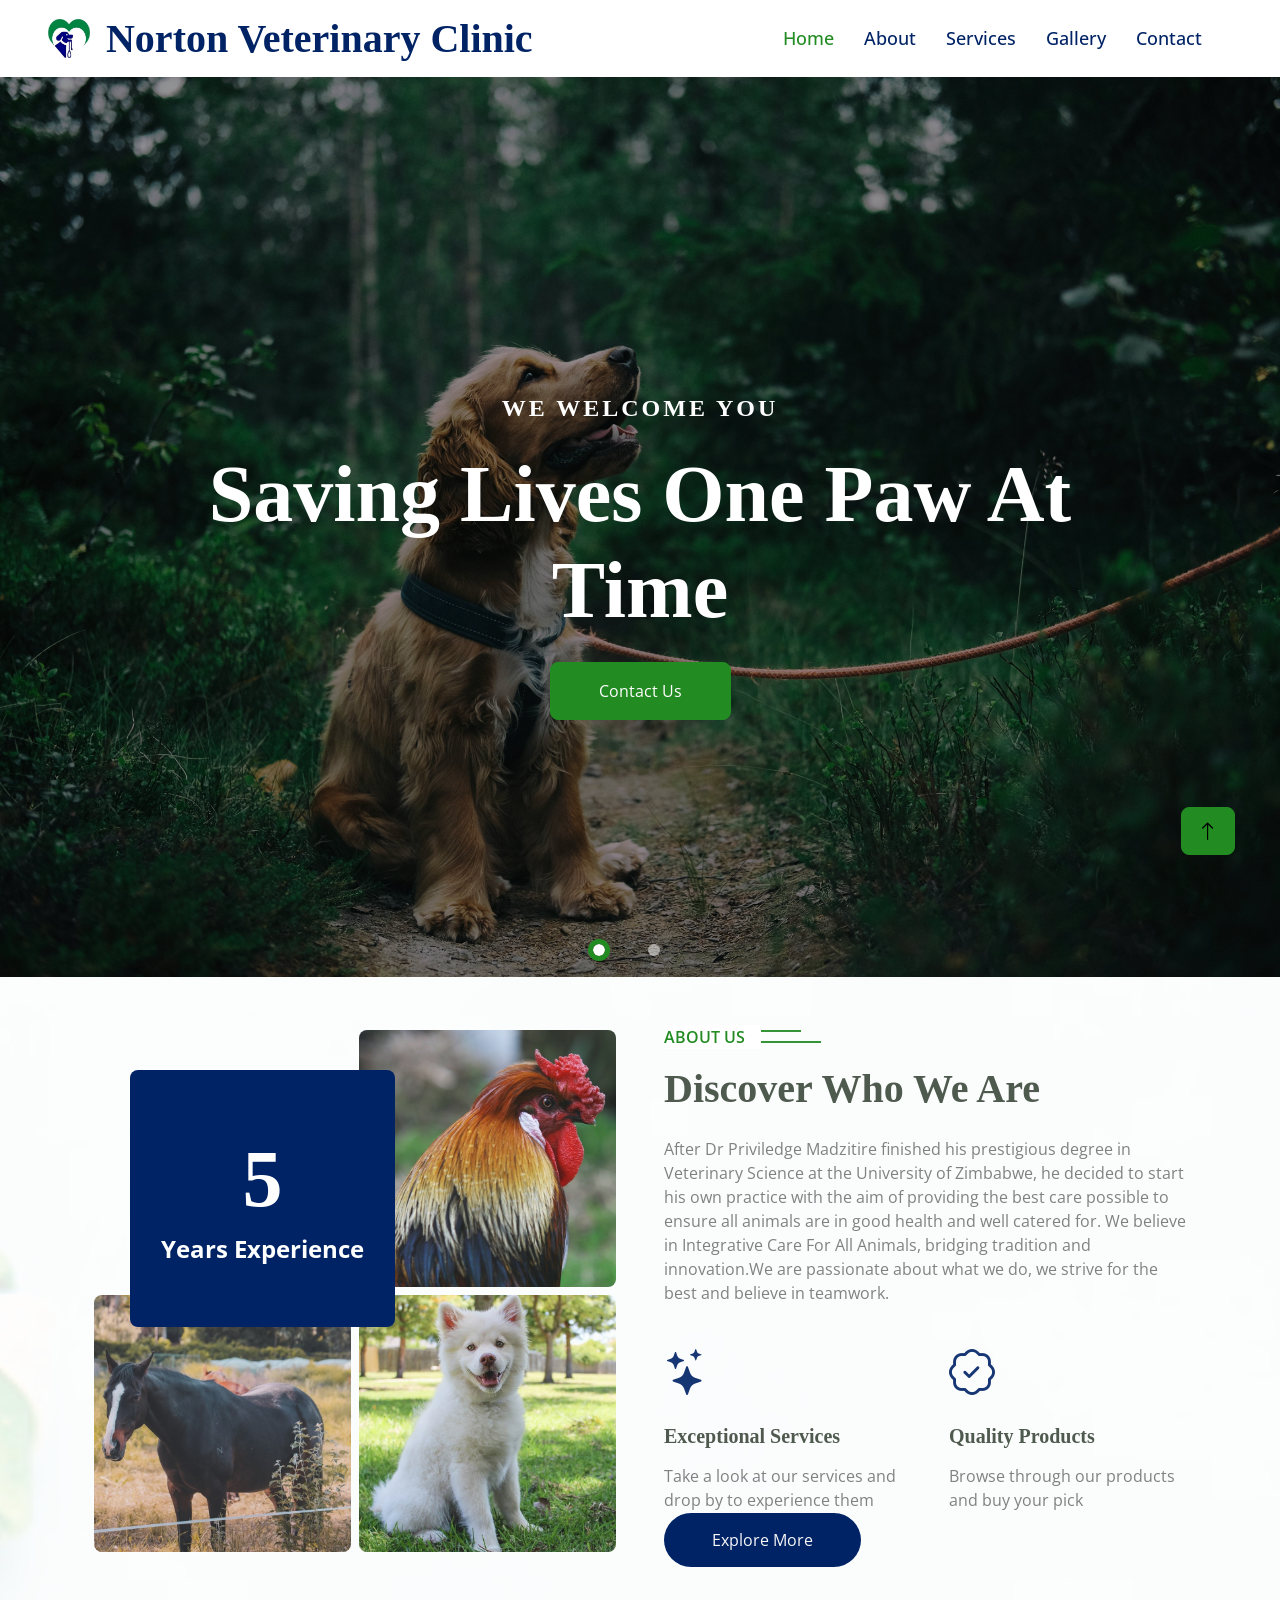
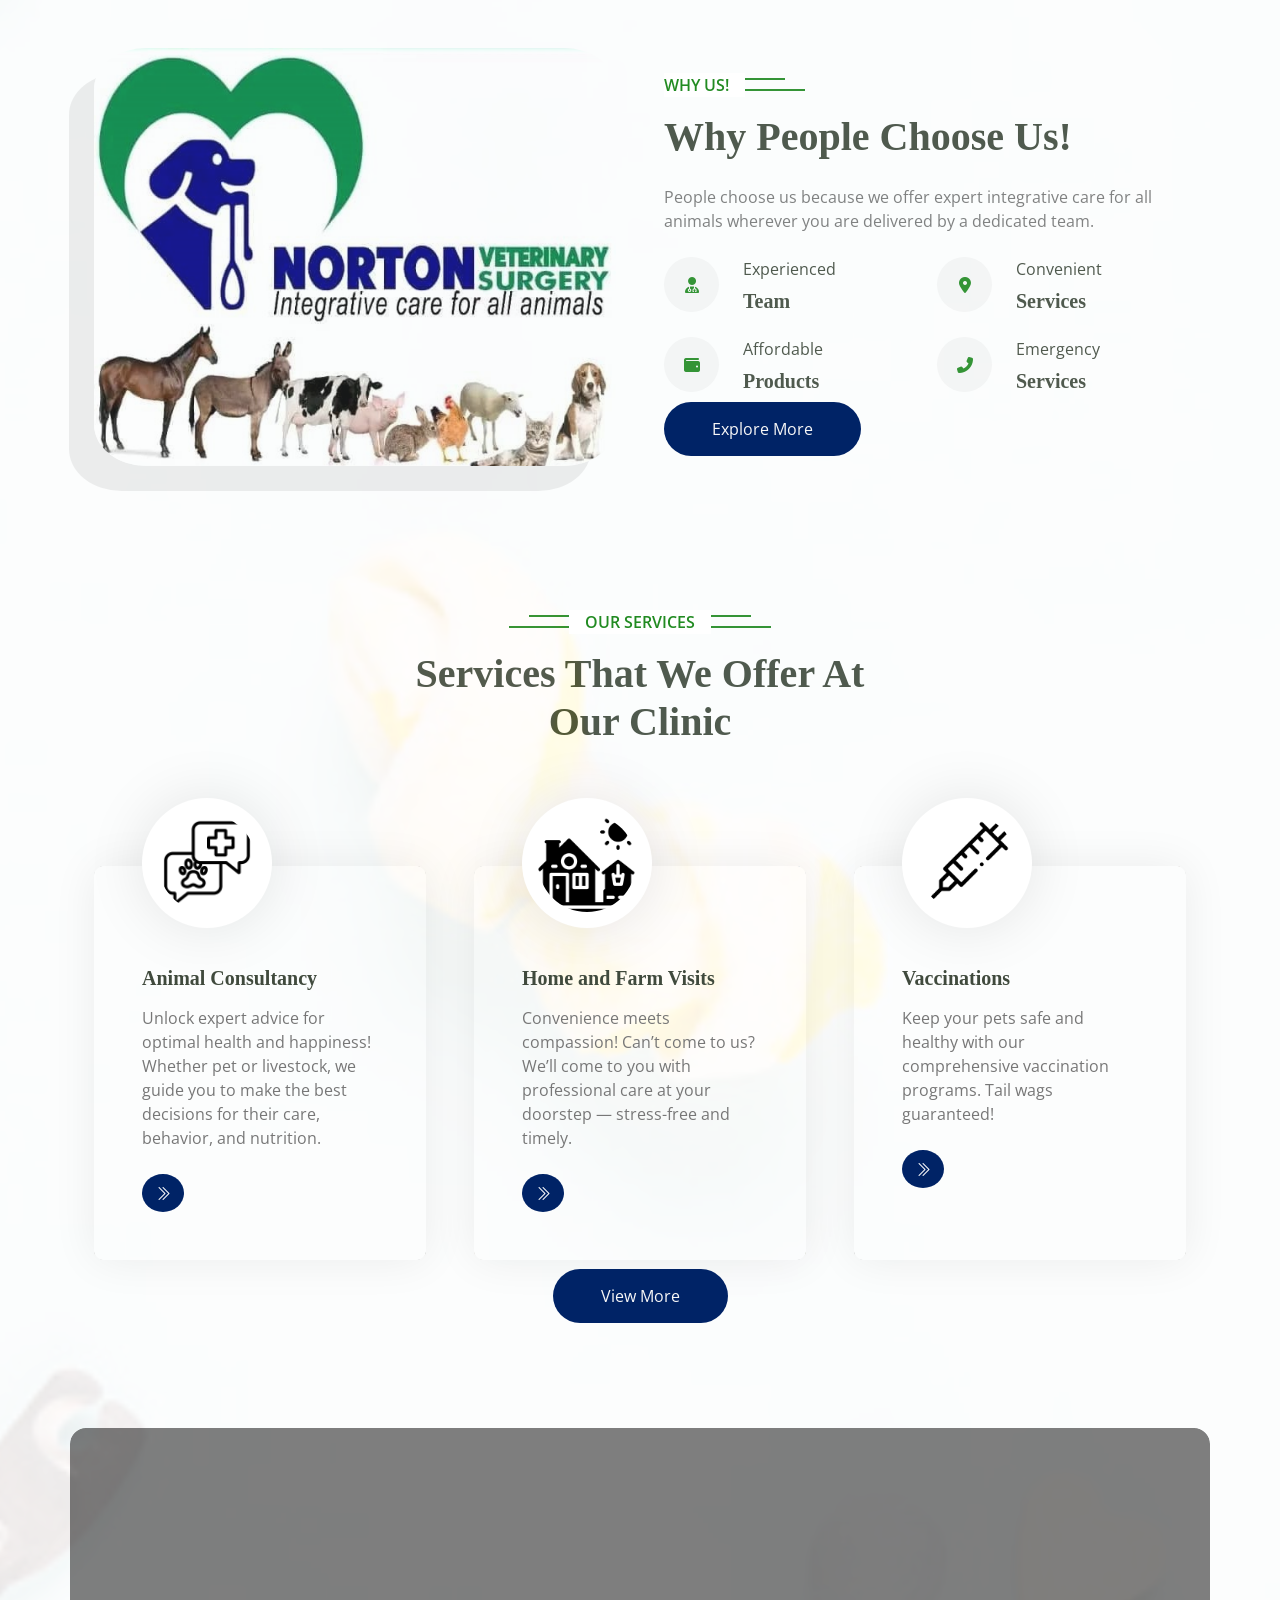
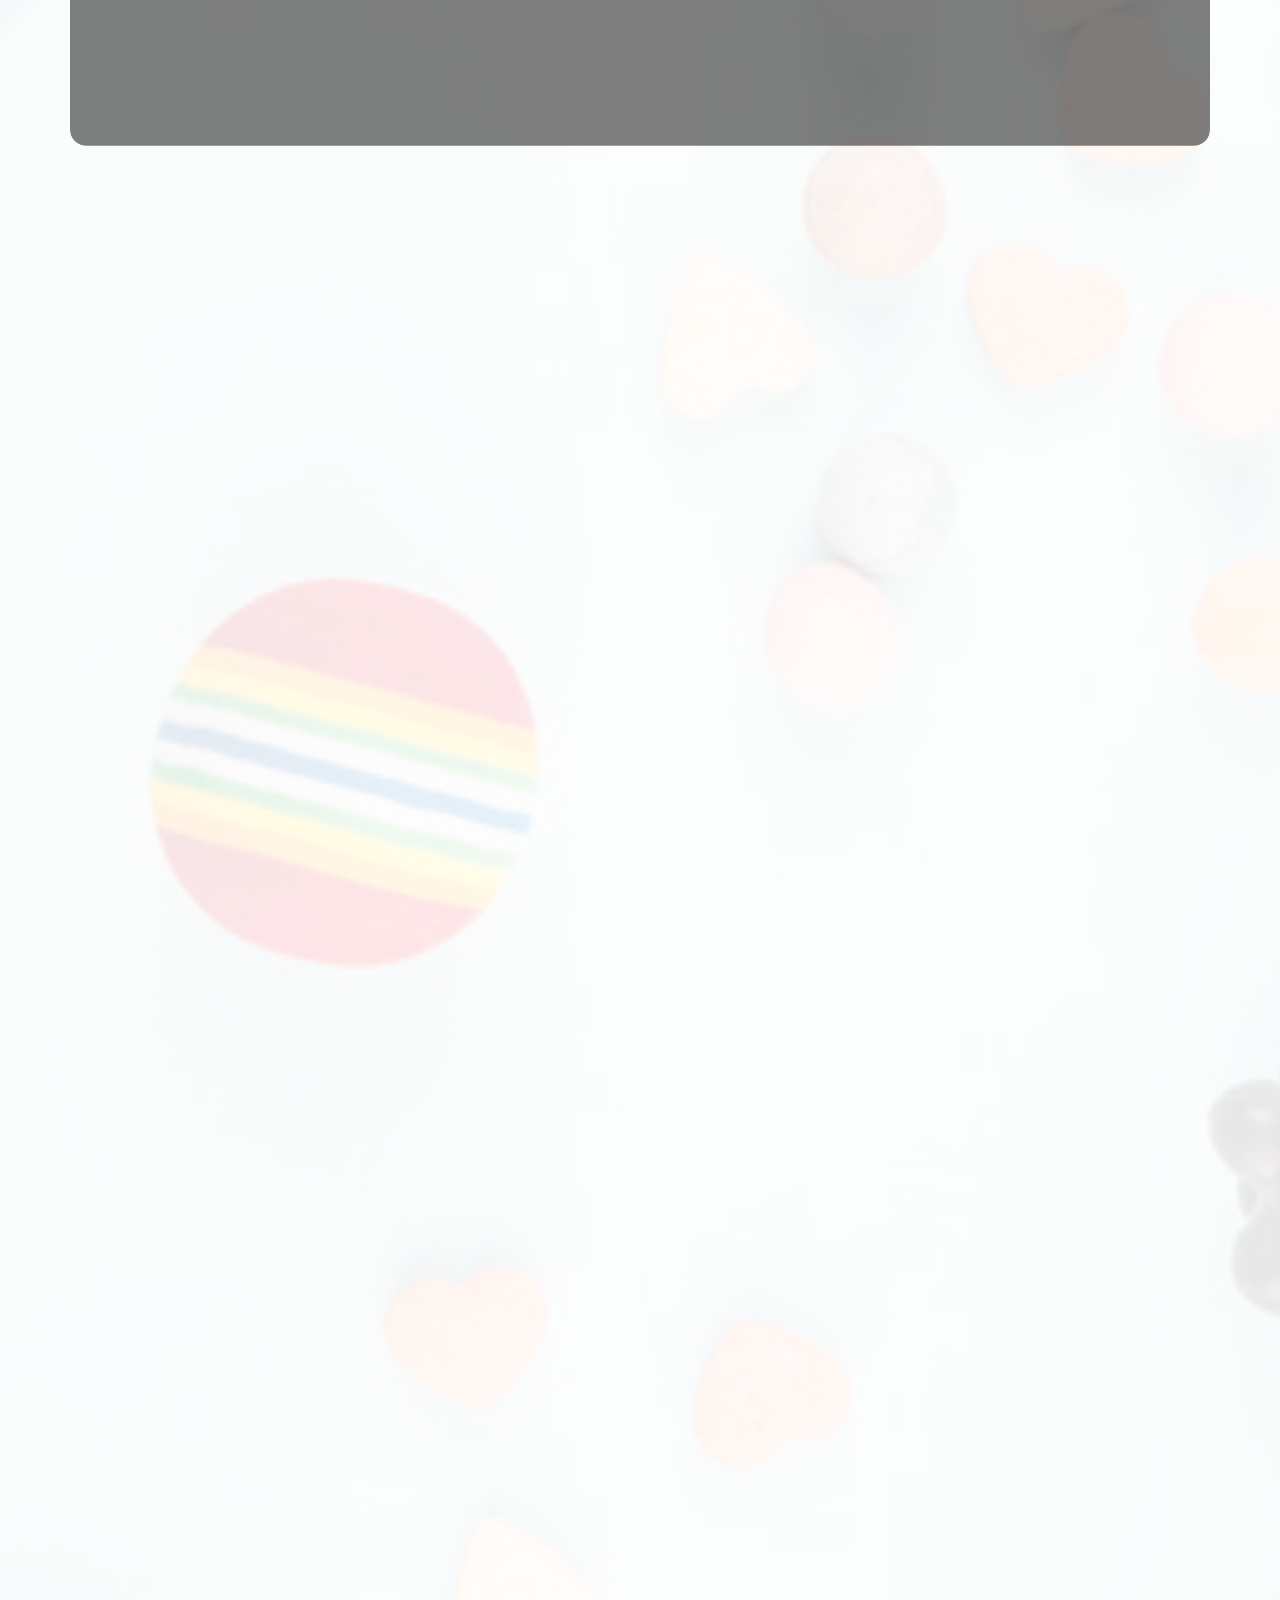
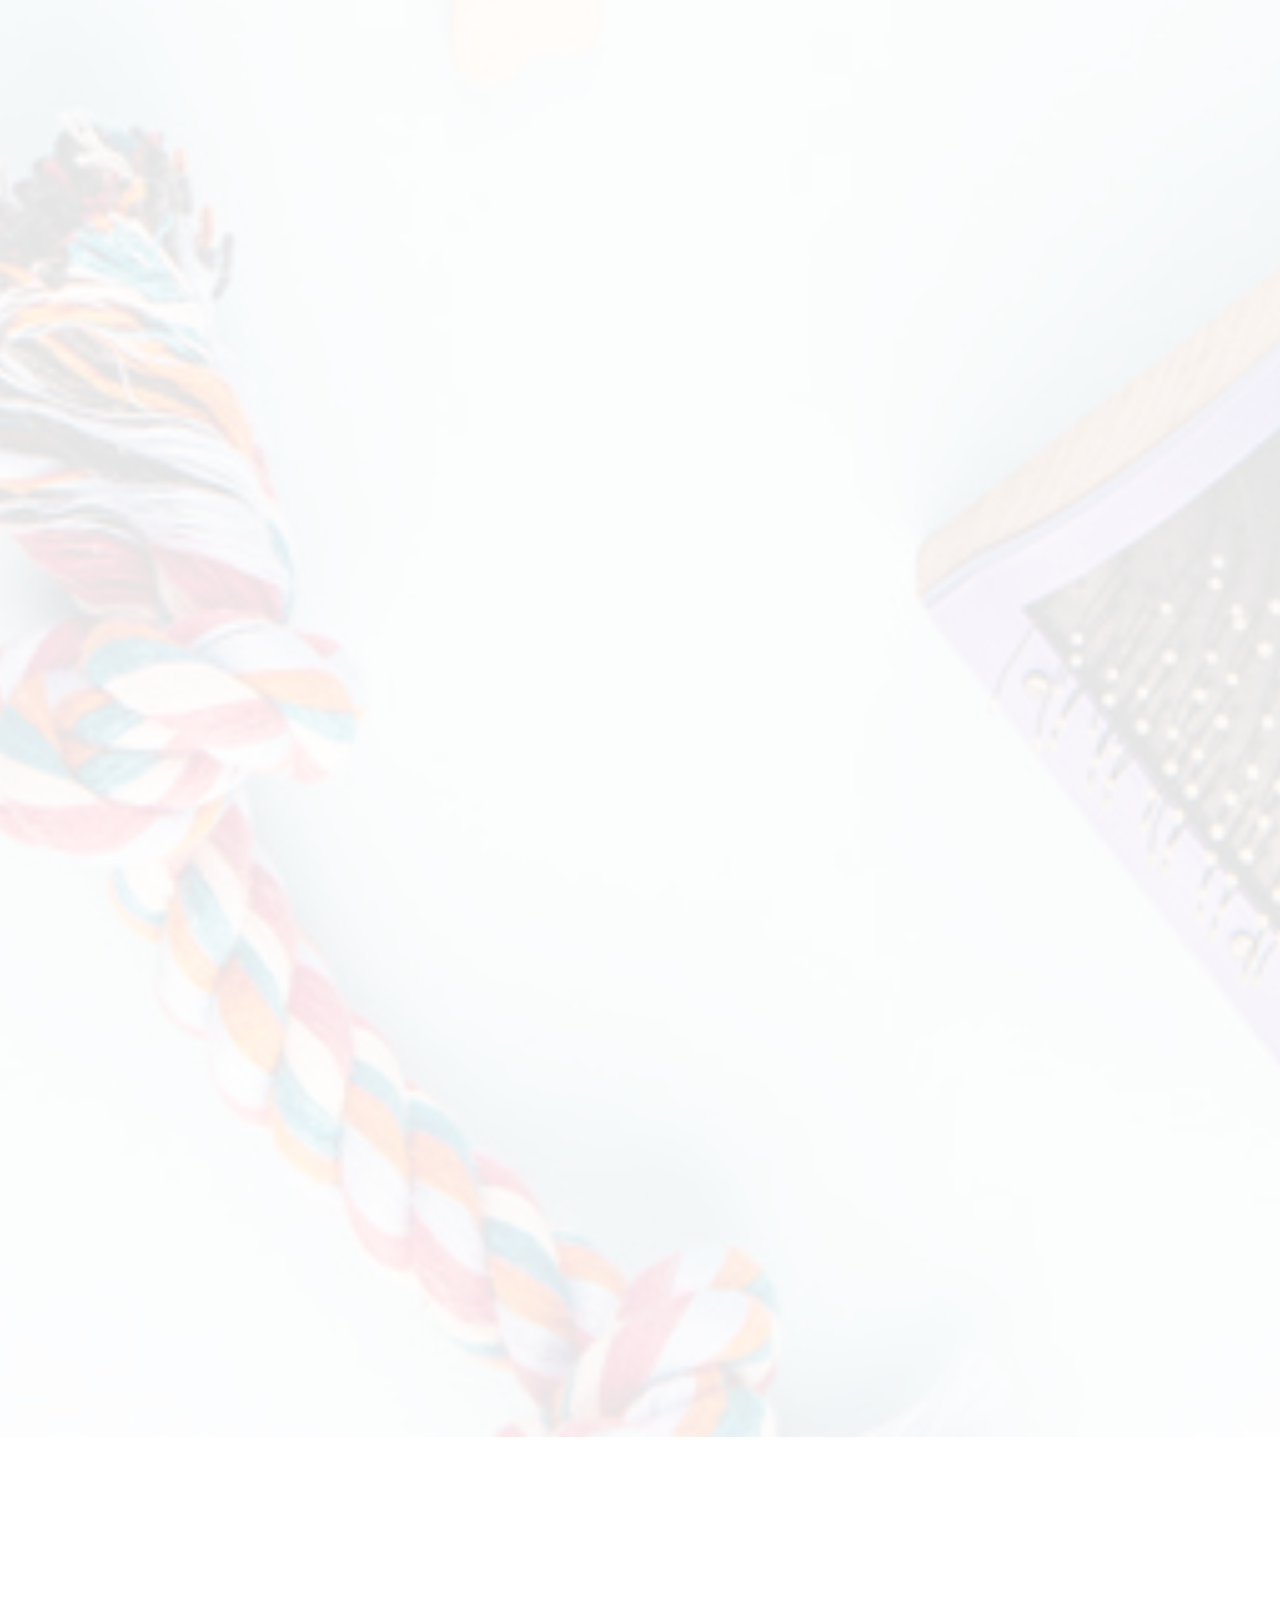
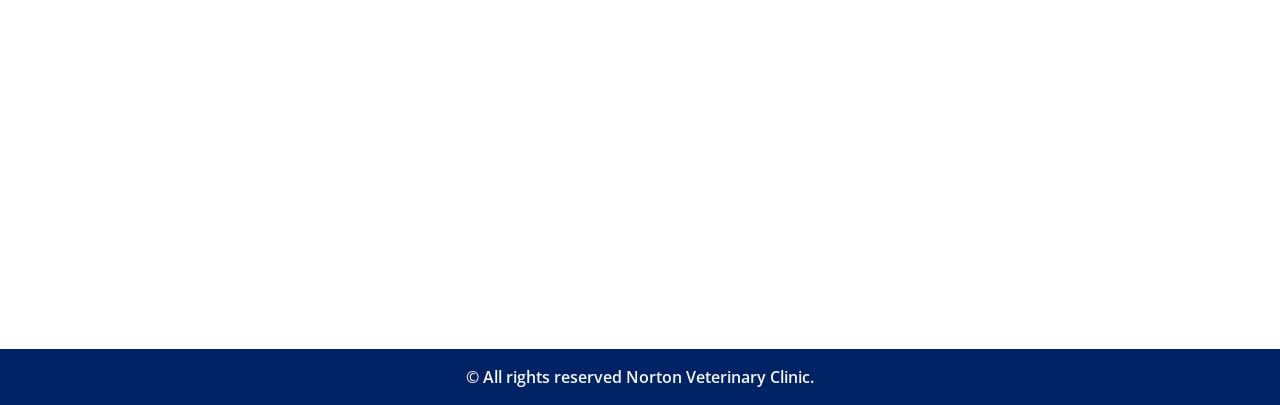
==== commit 202d5b9e: "Add comment to trigger deployment" ====
--- a/index.html
+++ b/index.html
@@ -1,3 +1,4 @@
+<!--trigger deploy -->
 <!DOCTYPE html>
 <html lang="en">
 
@@ -673,4 +674,4 @@
     <!-- Template Javascript -->
     <script src="js/main.js"></script>
     </body>
-</html>+</html>
